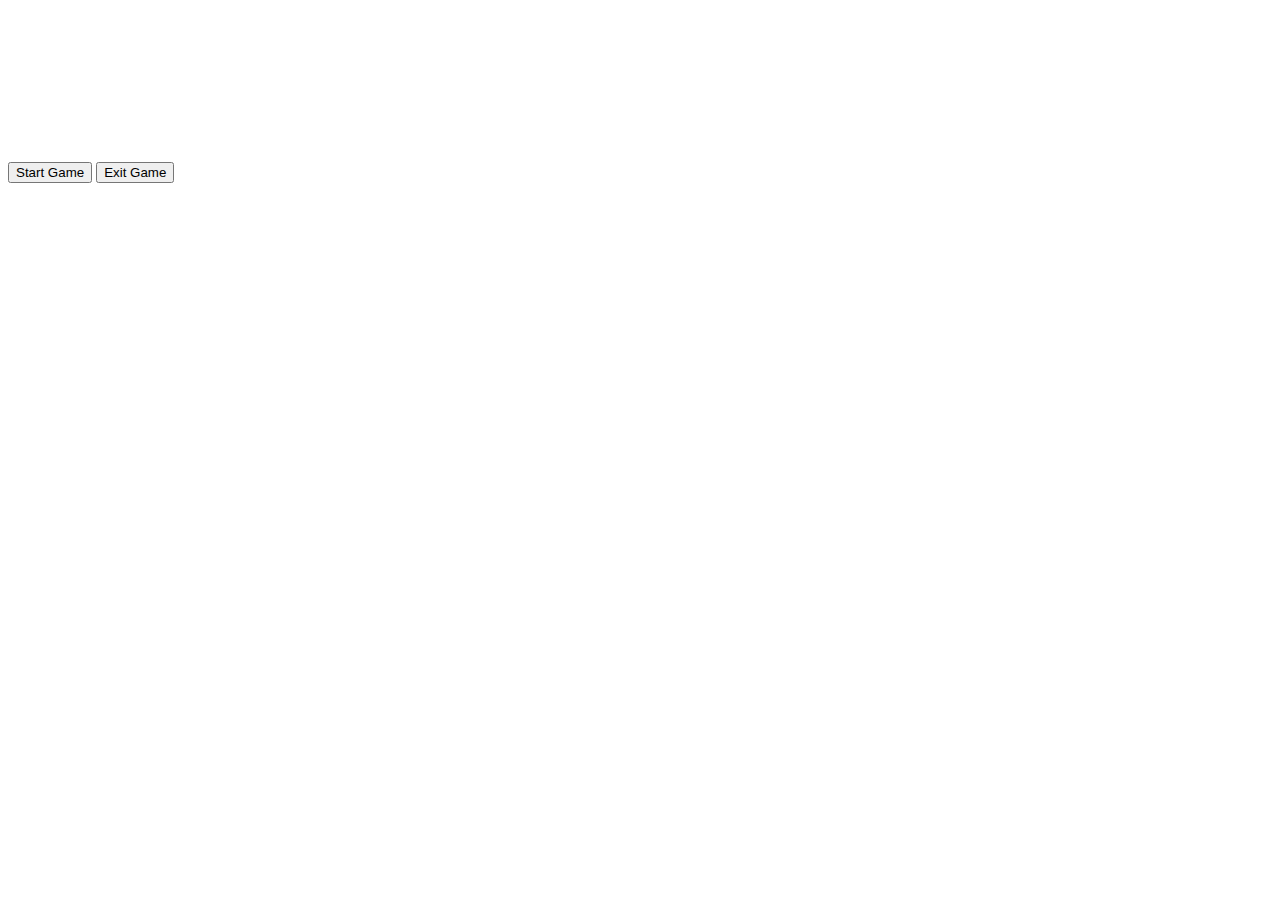
==== index.html @ 675a7a25 "add : html file" ====
<!DOCTYPE html>
<html lang="en">
<head>
  <meta charset="UTF-8">
  <meta name="viewport" content="width=device-width, initial-scale=1.0">
  <title>Reflexy Web</title>
  <link rel="stylesheet" href="/style/style.css">
</head>
<body>
  <div id="game-container">
    <canvas id="gameCanvas"></canvas>
    <div id="menu">
      <button id="startButton">Start Game</button>
      <button id="exitButton">Exit Game</button>
    </div>
  </div>
  <script src="script.js"></script>
</body>
</html>
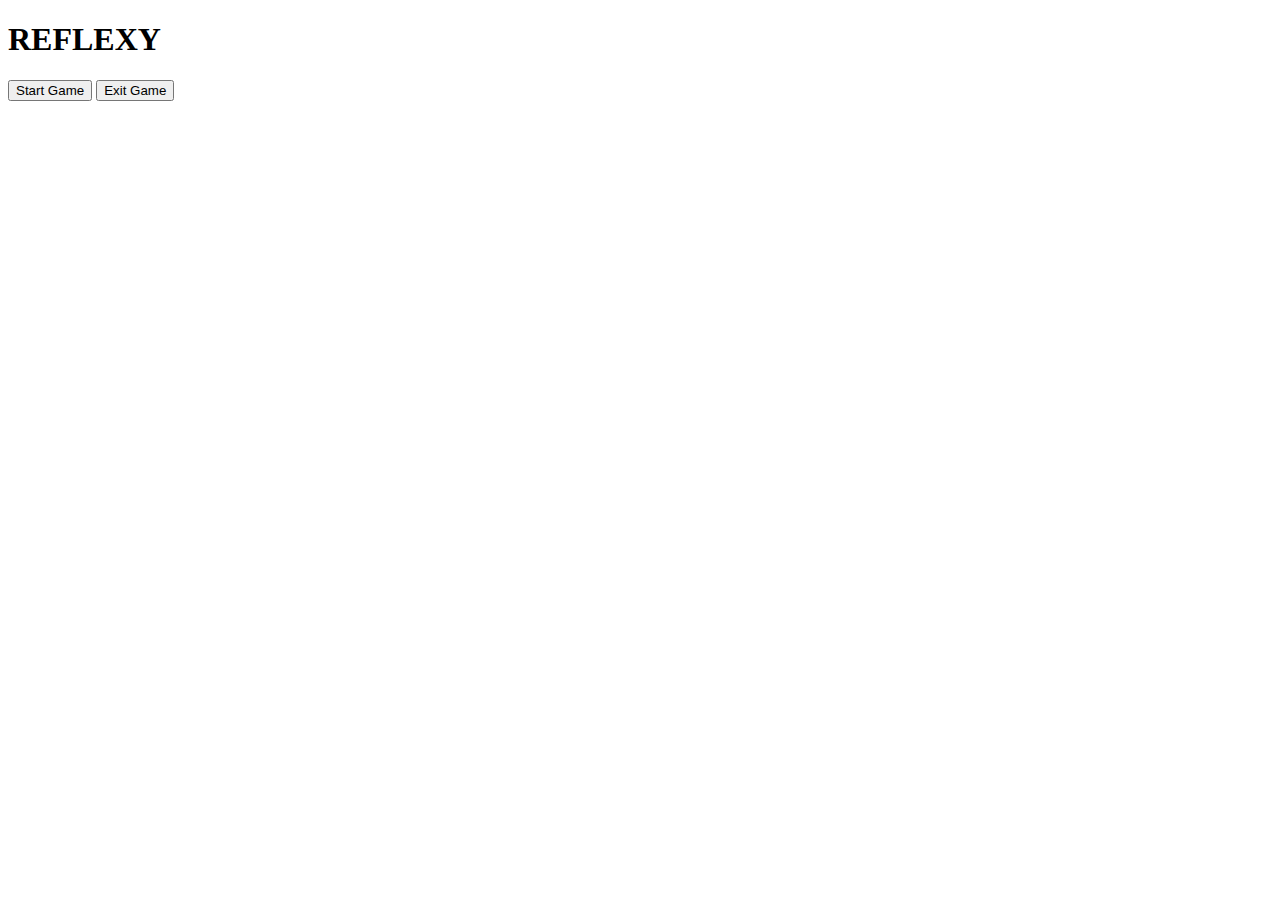
==== commit 9d5cfa59: "add : html file" ====
--- a/index.html
+++ b/index.html
@@ -3,17 +3,15 @@
 <head>
   <meta charset="UTF-8">
   <meta name="viewport" content="width=device-width, initial-scale=1.0">
-  <title>Reflexy Web</title>
+  <title>Reflexy</title>
   <link rel="stylesheet" href="/style/style.css">
 </head>
 <body>
-  <div id="game-container">
-    <canvas id="gameCanvas"></canvas>
-    <div id="menu">
-      <button id="startButton">Start Game</button>
-      <button id="exitButton">Exit Game</button>
-    </div>
+  <div class="container">
+    <h1>REFLEXY</h1>
+    <button id="start-game">Start Game</button>
+    <button id="exit-game">Exit Game</button>
   </div>
-  <script src="script.js"></script>
+  <script src="/script/main.js"></script>
 </body>
-</html>
+</html>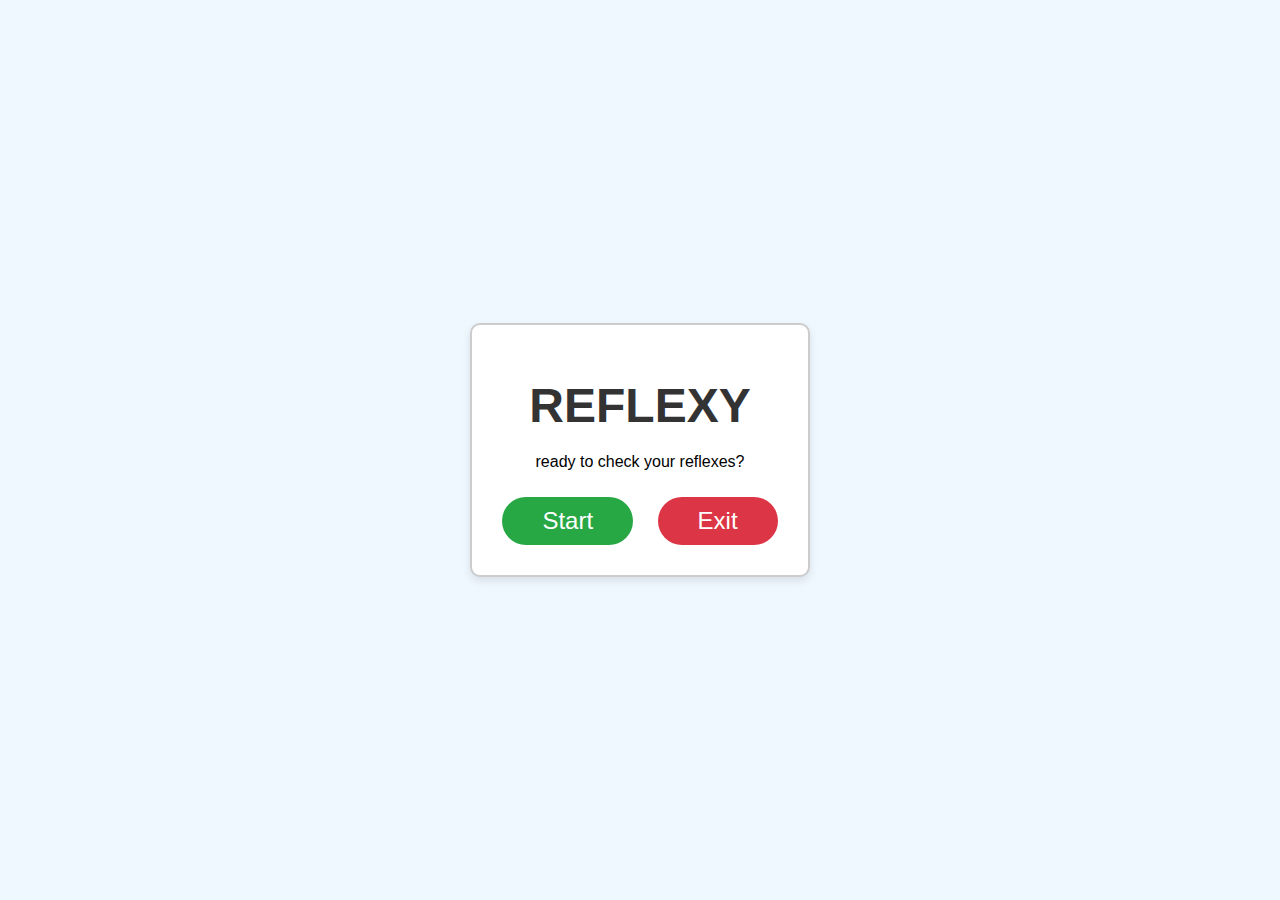
==== commit 313ab557: "changing the name of the buttons" ====
--- a/index.html
+++ b/index.html
@@ -9,8 +9,9 @@
 <body>
   <div class="container">
     <h1>REFLEXY</h1>
-    <button id="start-game">Start Game</button>
-    <button id="exit-game">Exit Game</button>
+    <p>ready to check your reflexes?</p>
+    <button id="start-game">Start</button>
+    <button id="exit-game">Exit</button>
   </div>
   <script src="/script/main.js"></script>
 </body>
--- a/style/style.css
+++ b/style/style.css
@@ -0,0 +1,61 @@
+/* General Styles */
+body {
+  margin: 0;
+  padding: 0;
+  font-family: Arial, sans-serif;
+  background-color: #f0f8ff; /* Light blue background */
+  display: flex;
+  justify-content: center;
+  align-items: center;
+  height: 100vh;
+}
+
+/* Container for content */
+.container {
+  text-align: center;
+  padding: 20px;
+  background-color: #ffffff;
+  border: 2px solid #ccc;
+  border-radius: 10px;
+  box-shadow: 0 4px 8px rgba(0, 0, 0, 0.1);
+}
+
+/* Heading */
+.container h1 {
+  font-size: 3rem;
+  color: #333;
+  margin-bottom: 20px;
+}
+
+/* Buttons */
+button {
+  font-size: 1.5rem;
+  padding: 10px 40px; /* Increased padding for capsule-like look */
+  margin: 10px 10px; /* Adds horizontal spacing between buttons */
+  border: none;
+  border-radius: 30px; /* Makes the buttons capsule-shaped */
+  cursor: pointer;
+  transition: background-color 0.3s ease, transform 0.2s ease;
+}
+
+/* Start Game Button */
+button#start-game {
+  background-color: #28a745; /* Green button */
+  color: white;
+}
+
+button#start-game:hover {
+  background-color: #218838; /* Darker green on hover */
+  transform: scale(1.05); /* Slightly enlarges the button on hover */
+}
+
+/* Exit Game Button */
+button#exit-game {
+  background-color: #dc3545; /* Red button */
+  color: white;
+}
+
+button#exit-game:hover {
+  background-color: #a71d2a; /* Darker red on hover */
+  transform: scale(1.05); /* Slightly enlarges the button on hover */
+}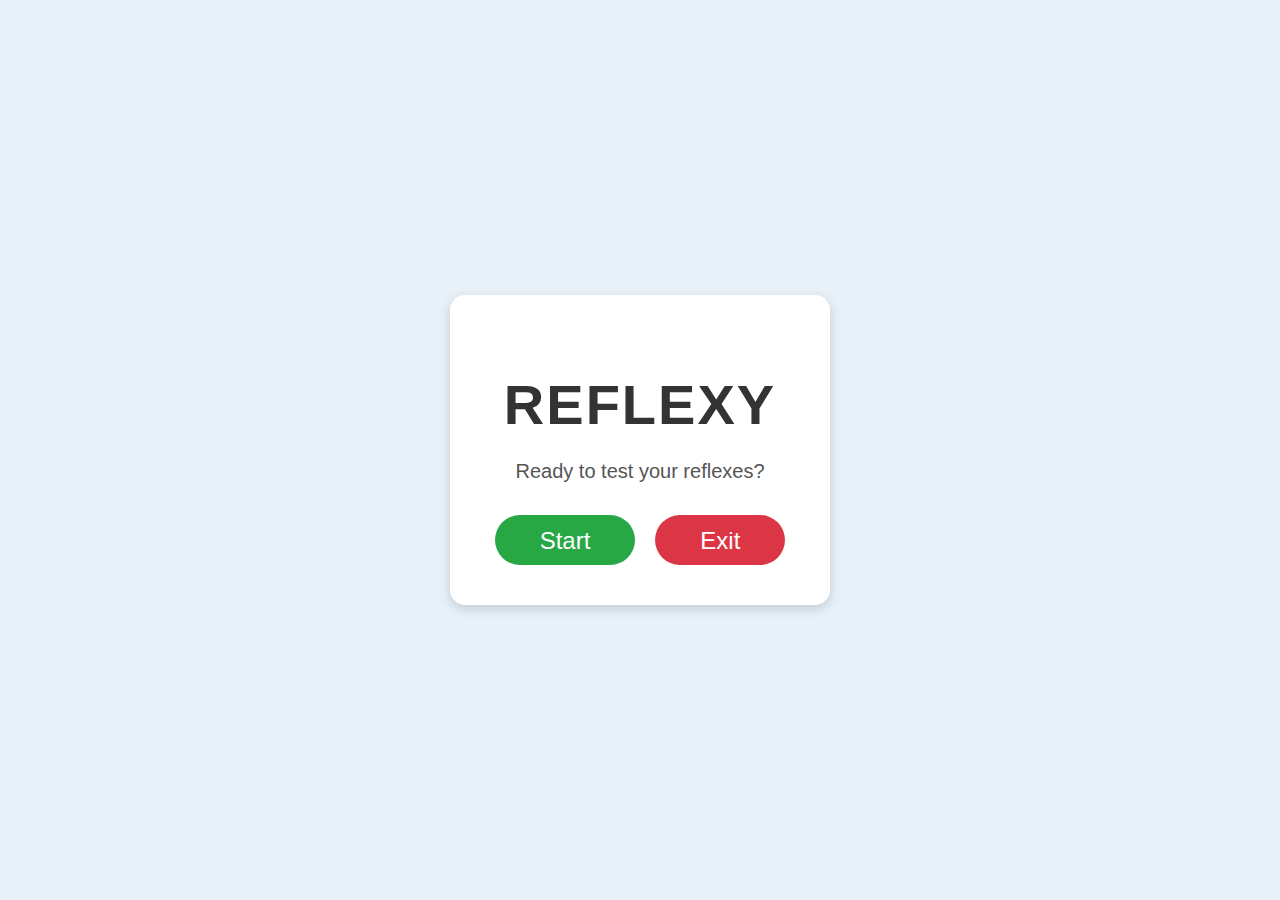
==== commit 63544fe1: "updated the homepage ui" ====
--- a/index.html
+++ b/index.html
@@ -9,10 +9,12 @@
 <body>
   <div class="container">
     <h1>REFLEXY</h1>
-    <p>ready to check your reflexes?</p>
-    <button id="start-game">Start</button>
-    <button id="exit-game">Exit</button>
+    <p class="subheading">Ready to test your reflexes?</p>
+    <div class="button-container">
+      <button id="start-game">Start</button>
+      <button id="exit-game">Exit</button>
+    </div>
   </div>
   <script src="/script/main.js"></script>
 </body>
-</html>+</html>
--- a/style/style.css
+++ b/style/style.css
@@ -2,40 +2,63 @@
 body {
   margin: 0;
   padding: 0;
-  font-family: Arial, sans-serif;
-  background-color: #f0f8ff; /* Light blue background */
+  font-family: 'Arial', sans-serif;
+  background-color: #e8f1f8; /* Light soft blue background for a calm look */
   display: flex;
   justify-content: center;
   align-items: center;
   height: 100vh;
+  box-sizing: border-box;
 }
 
 /* Container for content */
 .container {
   text-align: center;
-  padding: 20px;
+  padding: 40px 30px;
   background-color: #ffffff;
-  border: 2px solid #ccc;
-  border-radius: 10px;
-  box-shadow: 0 4px 8px rgba(0, 0, 0, 0.1);
+  border-radius: 15px;
+  box-shadow: 0 4px 12px rgba(0, 0, 0, 0.15); /* Subtle shadow for depth */
+  width: 320px; /* Fixed width for consistency */
+  max-width: 90%;
 }
 
 /* Heading */
 .container h1 {
-  font-size: 3rem;
+  font-size: 3.5rem;
   color: #333;
-  margin-bottom: 20px;
+  margin-bottom: 10px;
+  font-weight: bold;
+  text-transform: uppercase;
+  letter-spacing: 2px;
+}
+
+/* Subheading text (for the description) */
+.subheading {
+  font-size: 1.25rem;
+  color: #555;
+  margin-bottom: 30px; /* More space to separate buttons */
+  line-height: 1.4;
+}
+
+/* Button container - Align buttons horizontally */
+.button-container {
+  display: flex;
+  justify-content: center; /* Centers the buttons horizontally */
+  gap: 20px; /* Space between buttons */
 }
 
 /* Buttons */
 button {
   font-size: 1.5rem;
-  padding: 10px 40px; /* Increased padding for capsule-like look */
-  margin: 10px 10px; /* Adds horizontal spacing between buttons */
+  padding: 12px 45px; /* Slightly larger padding for better feel */
+  margin: 0;
   border: none;
-  border-radius: 30px; /* Makes the buttons capsule-shaped */
+  border-radius: 30px; /* Capsule-shaped buttons */
   cursor: pointer;
   transition: background-color 0.3s ease, transform 0.2s ease;
+  width: auto; /* Buttons have auto width */
+  max-width: 180px; /* Set a max width for consistency */
+  height: 50px;
 }
 
 /* Start Game Button */
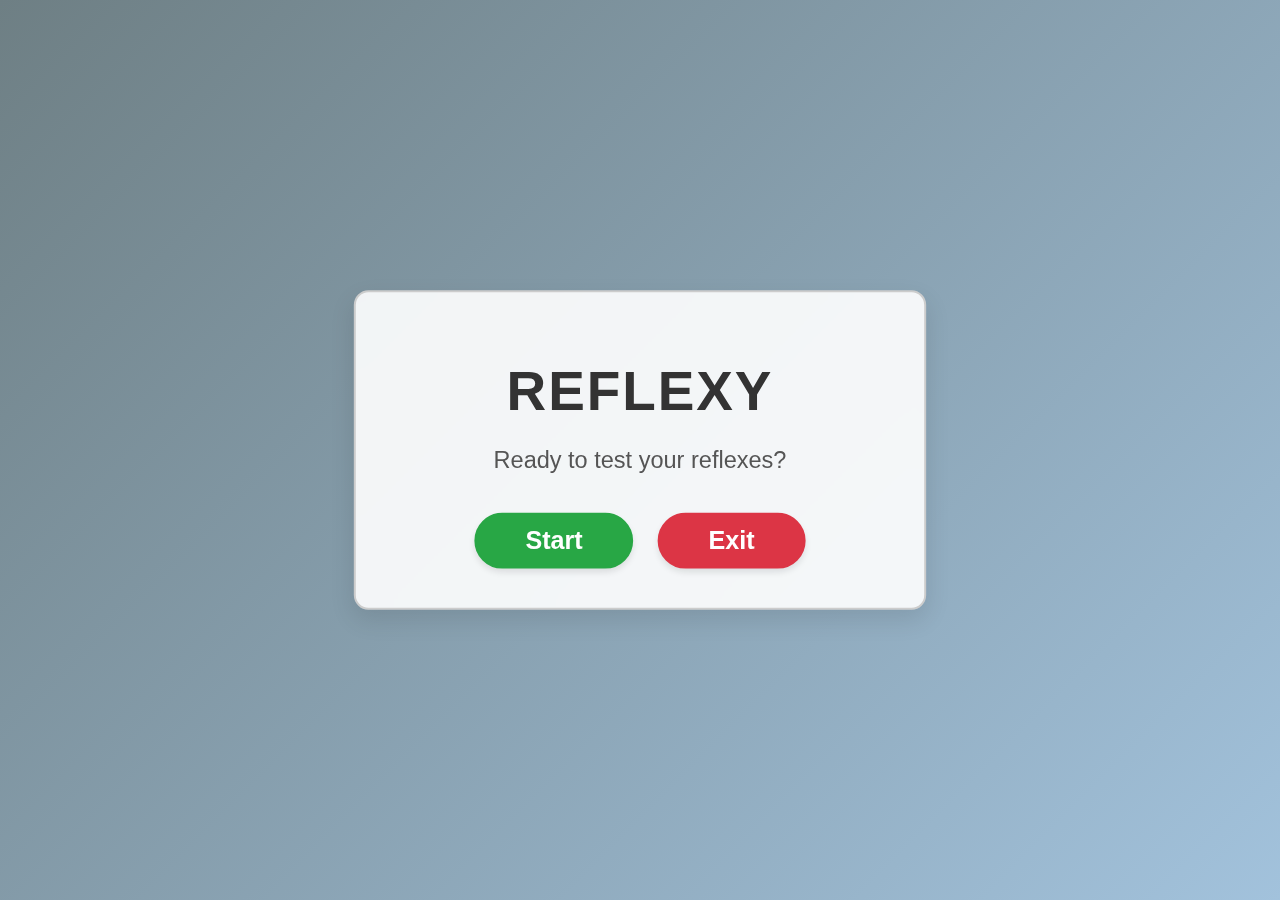
==== commit df98dce7: "change : browser icon" ====
--- a/index.html
+++ b/index.html
@@ -5,6 +5,7 @@
   <meta name="viewport" content="width=device-width, initial-scale=1.0">
   <title>Reflexy</title>
   <link rel="stylesheet" href="/style/style.css">
+  <link rel="shortcut icon" type="image/ico" href="reflexy.ico" />
 </head>
 <body>
   <div class="container">
--- a/style/style.css
+++ b/style/style.css
@@ -3,82 +3,155 @@
   margin: 0;
   padding: 0;
   font-family: 'Arial', sans-serif;
-  background-color: #e8f1f8; /* Light soft blue background for a calm look */
+  background: linear-gradient(135deg, #6e7f84, #a2c2dc); /* Gradient background */
   display: flex;
   justify-content: center;
   align-items: center;
   height: 100vh;
-  box-sizing: border-box;
+  transition: all 0.3s ease; /* Smooth transition for body */
+  box-sizing: border-box; /* Ensures padding and borders are included in the element's total width and height */
 }
 
 /* Container for content */
 .container {
   text-align: center;
-  padding: 40px 30px;
-  background-color: #ffffff;
+  padding: 30px 40px;
+  background-color: rgba(255, 255, 255, 0.9);
+  border: 2px solid #ccc;
   border-radius: 15px;
-  box-shadow: 0 4px 12px rgba(0, 0, 0, 0.15); /* Subtle shadow for depth */
-  width: 320px; /* Fixed width for consistency */
-  max-width: 90%;
+  box-shadow: 0 10px 25px rgba(0, 0, 0, 0.1); /* Default shadow */
+  backdrop-filter: blur(10px);
+  transform: scale(0.98);
+  transition: all 0.3s ease;
+  width: 90%; /* Make container width flexible */
+  max-width: 500px; /* Maximum width for larger screens */
+}
+
+.container:hover {
+  transform: scale(1);
+  box-shadow: 0 10px 30px rgba(46, 52, 64, 0.7); /* Updated shadow color to #2e3440 */
 }
 
 /* Heading */
 .container h1 {
   font-size: 3.5rem;
   color: #333;
-  margin-bottom: 10px;
-  font-weight: bold;
-  text-transform: uppercase;
+  margin-bottom: 20px;
   letter-spacing: 2px;
+  animation: fadeIn 1s ease-out;
 }
 
-/* Subheading text (for the description) */
-.subheading {
-  font-size: 1.25rem;
+.container p {
+  font-size: 1.5rem;
   color: #555;
-  margin-bottom: 30px; /* More space to separate buttons */
-  line-height: 1.4;
-}
-
-/* Button container - Align buttons horizontally */
-.button-container {
-  display: flex;
-  justify-content: center; /* Centers the buttons horizontally */
-  gap: 20px; /* Space between buttons */
+  margin-bottom: 30px;
+  animation: fadeIn 1s ease-out 0.3s;
 }
 
 /* Buttons */
 button {
-  font-size: 1.5rem;
-  padding: 12px 45px; /* Slightly larger padding for better feel */
-  margin: 0;
-  border: none;
-  border-radius: 30px; /* Capsule-shaped buttons */
+  font-size: 1.6rem;
+  padding: 12px 50px;
+  margin: 10px;
+  border: 2px solid transparent; /* Transparent border initially */
+  border-radius: 35px;
   cursor: pointer;
-  transition: background-color 0.3s ease, transform 0.2s ease;
-  width: auto; /* Buttons have auto width */
-  max-width: 180px; /* Set a max width for consistency */
-  height: 50px;
+  transition: all 0.3s ease;
+  color: white;
+  background-color: transparent; /* Transparent background initially */
+  font-weight: bold;
+  outline: none;
+  box-shadow: 0 4px 6px rgba(0, 0, 0, 0.1);
 }
 
 /* Start Game Button */
 button#start-game {
-  background-color: #28a745; /* Green button */
+  background-color: #28a745; /* Green background */
   color: white;
+  border-color: #28a745; /* Green border */
 }
 
 button#start-game:hover {
-  background-color: #218838; /* Darker green on hover */
-  transform: scale(1.05); /* Slightly enlarges the button on hover */
+  background-color: transparent; /* Transparent background */
+  color: black; /* Text color changes to black */
+  border-color: #28a745; /* Green border stays */
+  box-shadow: 0 0 10px 2px rgba(40, 167, 69, 0.6); /* Neon green border glow */
+  transform: scale(1.05); /* Button scale on hover */
 }
 
 /* Exit Game Button */
 button#exit-game {
-  background-color: #dc3545; /* Red button */
+  background-color: #dc3545; /* Red background */
   color: white;
+  border-color: #dc3545; /* Red border */
 }
 
 button#exit-game:hover {
-  background-color: #a71d2a; /* Darker red on hover */
-  transform: scale(1.05); /* Slightly enlarges the button on hover */
+  background-color: transparent; /* Transparent background */
+  color: black; /* Text color changes to black */
+  border-color: #dc3545; /* Red border stays */
+  box-shadow: 0 0 10px 2px rgba(220, 53, 69, 0.6); /* Neon red border glow */
+  transform: scale(1.05); /* Button scale on hover */
+}
+
+/* Button Active State for additional feedback */
+button:active {
+  transform: scale(1.02);
+  box-shadow: 0 5px 10px rgba(0, 0, 0, 0.2);
+}
+
+/* Header Fade-in Animation */
+@keyframes fadeIn {
+  0% {
+    opacity: 0;
+    transform: translateY(-20px);
+  }
+  100% {
+    opacity: 1;
+    transform: translateY(0);
+  }
+}
+
+/* Media Queries for Responsiveness */
+
+/* For devices with width less than or equal to 768px (tablet and mobile) */
+@media (max-width: 768px) {
+  .container {
+    width: 85%; /* Reduce container width */
+    padding: 20px; /* Less padding for smaller devices */
+  }
+
+  .container h1 {
+    font-size: 2.5rem; /* Smaller heading on tablets and mobile */
+  }
+
+  .container p {
+    font-size: 1.2rem; /* Smaller subheading */
+  }
+
+  button {
+    font-size: 1.4rem; /* Smaller button text */
+    padding: 10px 40px; /* Reduce button size */
+  }
+}
+
+/* For devices with width less than or equal to 480px (small mobile screens) */
+@media (max-width: 480px) {
+  .container {
+    width: 90%; /* Slightly more flexible container width */
+    padding: 15px; /* Even less padding */
+  }
+
+  .container h1 {
+    font-size: 2rem; /* Make the heading smaller */
+  }
+
+  .container p {
+    font-size: 1rem; /* Smaller subheading for mobile */
+  }
+
+  button {
+    font-size: 1.2rem; /* Further reduce button text size */
+    padding: 8px 30px; /* Adjust button padding */
+  }
 }